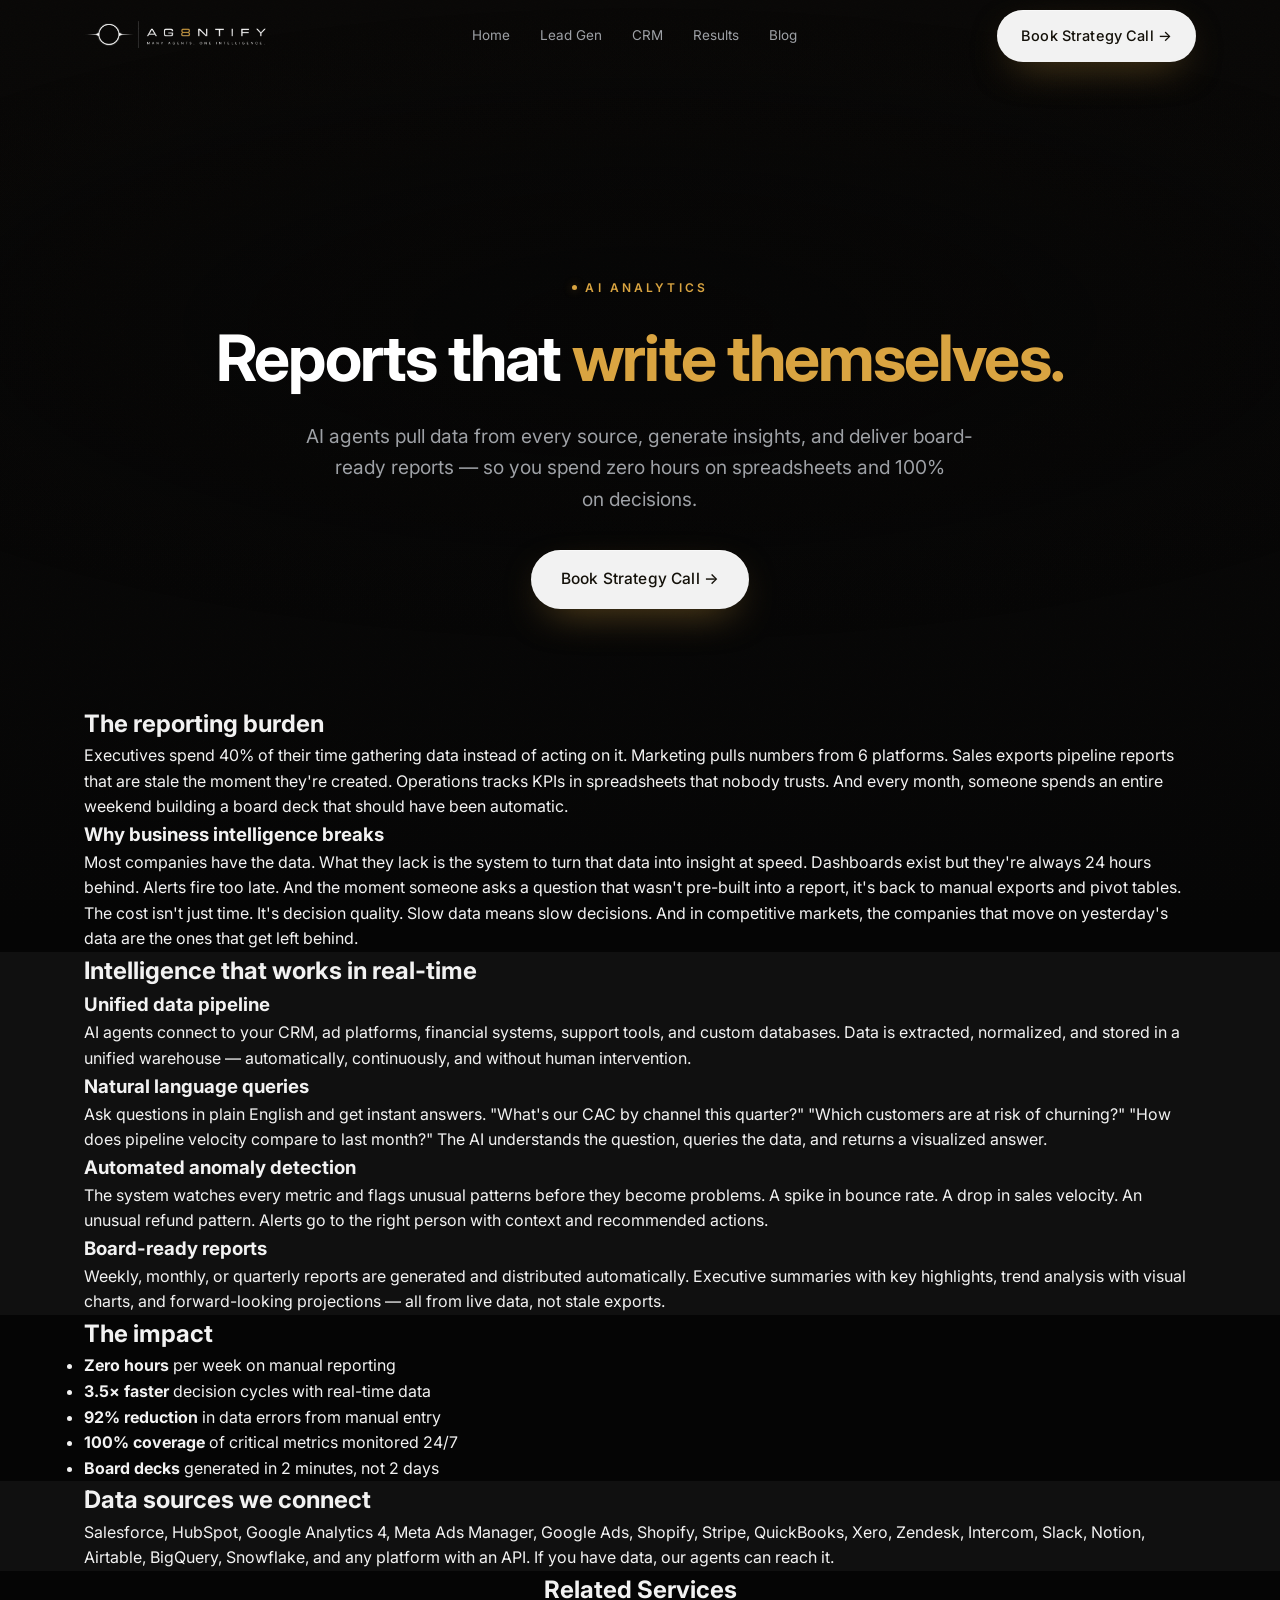
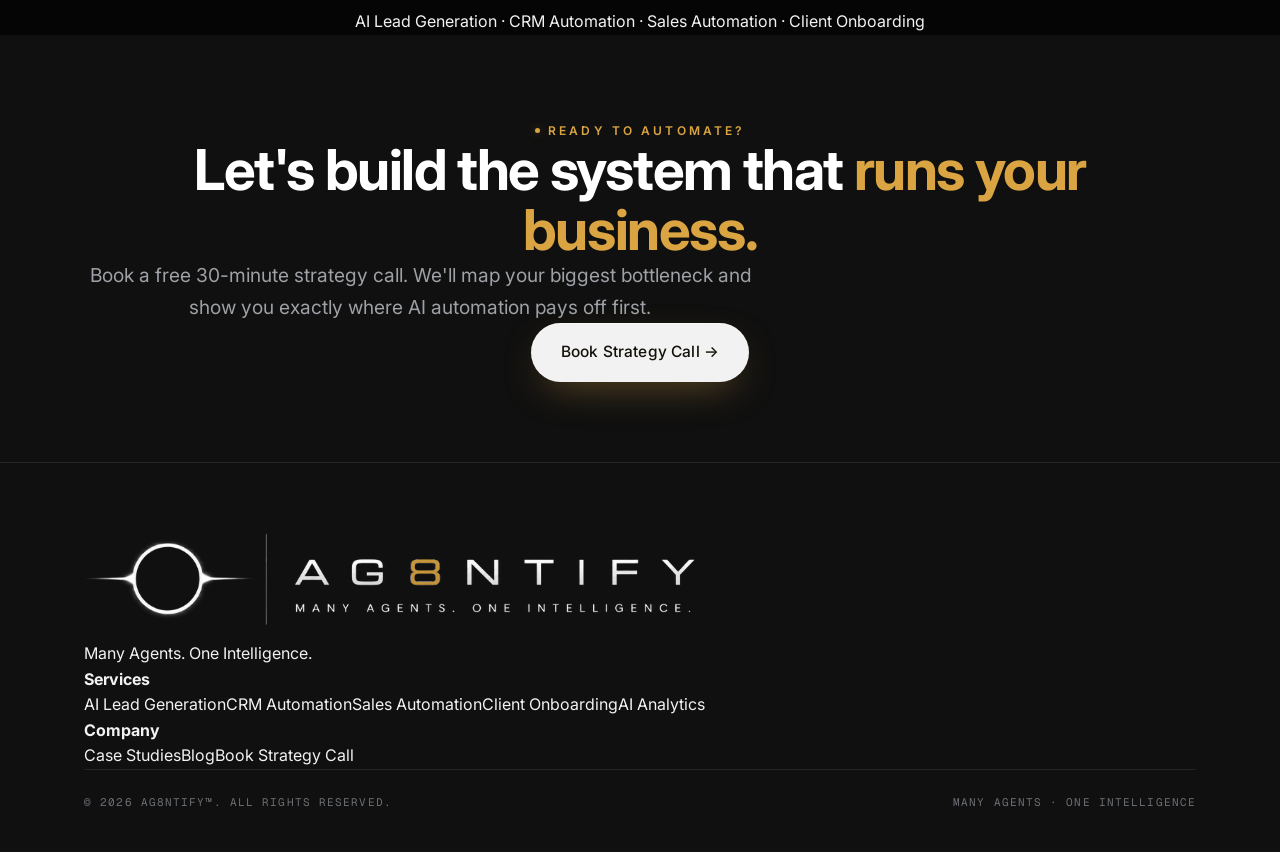
==== ai-analytics/index.html @ 4858b679 "feat: full SEO/GEO overhaul — 5 service pages, case studies, blog, FAQ, hero WebP, schema, sitemap" ====
<!DOCTYPE html>
<html lang="en">
<head>
<meta charset="UTF-8" />
<meta name="viewport" content="width=device-width, initial-scale=1.0" />
<title>AI Analytics & Reporting Automation | Ag8ntify™</title>
<meta name="description" content="Get live business reports and analytics with zero manual pulling. Ag8ntify's AI analytics agents generate dashboards, alerts, and board-ready reports automatically." />
<link rel="icon" href="/favicon.svg" type="image/svg+xml" />
<link rel="canonical" href="https://www.ag8ntify.com/ai-analytics/" />
<link rel="preconnect" href="https://fonts.googleapis.com" />
<link rel="preconnect" href="https://fonts.gstatic.com" crossorigin />
<link rel="stylesheet" href="https://fonts.googleapis.com/css2?family=Inter:wght@400;500;600;700;800;900&family=Geist+Mono:wght@400;500&display=swap" />
<link rel="stylesheet" href="/css/styles.css" />
<link rel="stylesheet" href="/css/sections.css" />
<link rel="stylesheet" href="/css/booking.css" />
<meta property="og:title" content="AI Analytics & Reporting Automation | Ag8ntify™" />
<meta property="og:description" content="Live business reports and analytics with zero manual pulling. AI-generated dashboards and board-ready reports." />
<meta property="og:type" content="website" />
<meta property="og:url" content="https://www.ag8ntify.com/ai-analytics/" />
<meta property="og:image" content="https://www.ag8ntify.com/assets/hero-horizon.webp" />
<meta name="twitter:card" content="summary_large_image" />
<meta name="twitter:title" content="AI Analytics & Reporting Automation | Ag8ntify™" />
<meta name="twitter:description" content="AI analytics. Live reports. Zero manual pulling." />
<meta name="twitter:image" content="https://www.ag8ntify.com/assets/hero-horizon.webp" />
<script type="application/ld+json">{"@context":"https://schema.org","@type":"Service","serviceType":"AI Analytics and Reporting","provider":{"@type":"Organization","name":"Ag8ntify","url":"https://www.ag8ntify.com/"},"description":"AI-powered analytics and automated reporting for business intelligence.","areaServed":"Worldwide"}</script>
</head>
<body>
<div class="scroll-progress" id="scrollProgress"></div>
<div class="grain"></div>
<nav class="nav" id="nav">
  <div class="nav-inner">
    <a class="brand" href="/" aria-label="Ag8ntify home"><img class="brand-logo" src="/assets/logo-full.png" alt="Ag8ntify" width="628" height="114"/></a>
    <div class="nav-links"><a href="/">Home</a><a href="/ai-lead-generation/">Lead Gen</a><a href="/crm-automation/">CRM</a><a href="/case-studies/">Results</a><a href="/blog/">Blog</a></div>
    <div class="nav-cta"><a href="/#book" class="btn btn-primary">Book Strategy Call →</a></div>
  </div>
</nav>

<header class="hero" style="min-height:60vh;">
  <div class="wrap hero-inner" style="padding-top:140px;">
    <span class="eyebrow">AI Analytics</span>
    <h1 class="display">Reports that <span class="gold-ink">write themselves.</span></h1>
    <p class="lead">AI agents pull data from every source, generate insights, and deliver board-ready reports — so you spend zero hours on spreadsheets and 100% on decisions.</p>
    <a href="/#book" class="btn btn-primary btn-lg">Book Strategy Call →</a>
  </div>
</header>

<main>
<section class="section">
  <div class="wrap">
    <h2>The reporting <strong>burden</strong></h2>
    <p>Executives spend 40% of their time gathering data instead of acting on it. Marketing pulls numbers from 6 platforms. Sales exports pipeline reports that are stale the moment they're created. Operations tracks KPIs in spreadsheets that nobody trusts. And every month, someone spends an entire weekend building a board deck that should have been automatic.</p>
    <h3>Why business intelligence breaks</h3>
    <p>Most companies have the data. What they lack is the system to turn that data into insight at speed. Dashboards exist but they're always 24 hours behind. Alerts fire too late. And the moment someone asks a question that wasn't pre-built into a report, it's back to manual exports and pivot tables.</p>
    <p>The cost isn't just time. It's decision quality. Slow data means slow decisions. And in competitive markets, the companies that move on yesterday's data are the ones that get left behind.</p>
  </div>
</section>

<section class="section" style="background:#101010;">
  <div class="wrap">
    <h2>Intelligence that <strong>works in real-time</strong></h2>
    <h3>Unified data pipeline</h3>
    <p>AI agents connect to your CRM, ad platforms, financial systems, support tools, and custom databases. Data is extracted, normalized, and stored in a unified warehouse — automatically, continuously, and without human intervention.</p>
    <h3>Natural language queries</h3>
    <p>Ask questions in plain English and get instant answers. "What's our CAC by channel this quarter?" "Which customers are at risk of churning?" "How does pipeline velocity compare to last month?" The AI understands the question, queries the data, and returns a visualized answer.</p>
    <h3>Automated anomaly detection</h3>
    <p>The system watches every metric and flags unusual patterns before they become problems. A spike in bounce rate. A drop in sales velocity. An unusual refund pattern. Alerts go to the right person with context and recommended actions.</p>
    <h3>Board-ready reports</h3>
    <p>Weekly, monthly, or quarterly reports are generated and distributed automatically. Executive summaries with key highlights, trend analysis with visual charts, and forward-looking projections — all from live data, not stale exports.</p>
  </div>
</section>

<section class="section">
  <div class="wrap">
    <h2>The <strong>impact</strong></h2>
    <ul>
      <li><strong>Zero hours</strong> per week on manual reporting</li>
      <li><strong>3.5× faster</strong> decision cycles with real-time data</li>
      <li><strong>92% reduction</strong> in data errors from manual entry</li>
      <li><strong>100% coverage</strong> of critical metrics monitored 24/7</li>
      <li><strong>Board decks</strong> generated in 2 minutes, not 2 days</li>
    </ul>
  </div>
</section>

<section class="section" style="background:#101010;">
  <div class="wrap">
    <h2>Data sources we <strong>connect</strong></h2>
    <p>Salesforce, HubSpot, Google Analytics 4, Meta Ads Manager, Google Ads, Shopify, Stripe, QuickBooks, Xero, Zendesk, Intercom, Slack, Notion, Airtable, BigQuery, Snowflake, and any platform with an API. If you have data, our agents can reach it.</p>
  </div>
</section>

<section class="section">
  <div class="wrap" style="text-align:center;">
    <h2>Related Services</h2>
    <p><a href="/ai-lead-generation/">AI Lead Generation</a> · <a href="/crm-automation/">CRM Automation</a> · <a href="/ai-sales-automation/">Sales Automation</a> · <a href="/ai-onboarding/">Client Onboarding</a></p>
  </div>
</section>

<section class="section" style="background:var(--bg-2);text-align:center;padding:80px 0;">
  <div class="wrap">
    <span class="eyebrow">Ready to Automate?</span>
    <h2 class="display">Let's build the system that <span class="gold-ink">runs your business.</span></h2>
    <p class="lead">Book a free 30-minute strategy call. We'll map your biggest bottleneck and show you exactly where AI automation pays off first.</p>
    <a href="/#book" class="btn btn-primary btn-lg">Book Strategy Call →</a>
  </div>
</section>
</main>

<footer class="footer">
  <div class="wrap">
    <div class="footer-grid">
      <div class="footer-brand"><img src="/assets/logo-full.png" alt="Ag8ntify" width="628" height="114"/><p>Many Agents. One Intelligence.</p></div>
      <div class="footer-col">
        <h4>Services</h4>
        <a href="/ai-lead-generation/">AI Lead Generation</a><a href="/crm-automation/">CRM Automation</a><a href="/ai-sales-automation/">Sales Automation</a><a href="/ai-onboarding/">Client Onboarding</a><a href="/ai-analytics/">AI Analytics</a>
      </div>
      <div class="footer-col">
        <h4>Company</h4>
        <a href="/case-studies/">Case Studies</a><a href="/blog/">Blog</a><a href="/#book">Book Strategy Call</a>
      </div>
    </div>
    <div class="footer-bottom"><span>© 2026 Ag8ntify™. All rights reserved.</span><span>Many Agents · One Intelligence</span></div>
  </div>
</footer>
<script src="/js/main.js"></script>
</body>
</html>
---- css/styles.css ----
/* ============================================================
   AG8NTIFY — Design System
   Obsidian black · Singularity gold · Inter
   ============================================================ */


:root {
  /* — surfaces (brand: Obsidian / Carbon / Graphite) — */
  --bg:        #050505;
  --bg-2:      #101010;
  --bg-3:      #181818;
  --surface:   rgba(255, 255, 255, 0.022);
  --surface-2: rgba(255, 255, 255, 0.045);
  --line:      rgba(255, 255, 255, 0.085);
  --line-2:    rgba(255, 255, 255, 0.15);

  /* — ink (brand: White / Platinum / Titanium) — */
  --white:   #FFFFFF;
  --cream:   #F2F2F2;
  --muted:   #9ea1a6;
  --muted-2: #6c6f74;
  --faint:   #3e4044;

  /* — Singularity Gold — */
  --gold:        #D9A441;
  --gold-bright: #EFC677;
  --gold-deep:   #A67C2C;
  --gold-glow:   rgba(217, 164, 65, 0.38);

  /* — data accents — */
  --green:  #74D69B;
  --blue:   #7BA9FF;
  --violet: #B79CFF;
  --rose:   #F09590;

  /* — type (brand: Inter) — */
  --serif: 'Inter', system-ui, -apple-system, sans-serif;   /* display */
  --sans:  'Inter', system-ui, -apple-system, sans-serif;
  --mono:  'Geist Mono', ui-monospace, 'SF Mono', monospace;

  /* — layout — */
  --maxw: 1240px;
  --gutter: clamp(20px, 5vw, 64px);
  --radius: 16px;
  --radius-sm: 11px;

  --ease: cubic-bezier(0.22, 1, 0.36, 1);
  --ease-io: cubic-bezier(0.65, 0, 0.35, 1);
}

* { box-sizing: border-box; margin: 0; padding: 0; }

html { scroll-behavior: smooth; -webkit-text-size-adjust: 100%; }

body {
  background: linear-gradient(180deg, #080706, var(--bg) 38%);
  color: var(--cream);
  font-family: var(--sans);
  font-weight: 400;
  line-height: 1.6;
  -webkit-font-smoothing: antialiased;
  text-rendering: optimizeLegibility;
  overflow-x: hidden;
  position: relative;
}

/* — global ambient layers — */
.grain {
  position: fixed; inset: 0; z-index: 1; pointer-events: none;
  opacity: 0.5; mix-blend-mode: overlay;
  background-image: url("data:image/svg+xml,%3Csvg xmlns='http://www.w3.org/2000/svg' width='160' height='160'%3E%3Cfilter id='n'%3E%3CfeTurbulence type='fractalNoise' baseFrequency='0.85' numOctaves='3' stitchTiles='stitch'/%3E%3C/filter%3E%3Crect width='100%25' height='100%25' filter='url(%23n)'/%3E%3C/svg%3E");
}
.starfield { position: fixed; inset: 0; z-index: 0; pointer-events: none; opacity: 0.9; }

::selection { background: var(--gold); color: #1a1306; }

a { color: inherit; text-decoration: none; }
img, svg, canvas { display: block; max-width: 100%; }
button { font-family: inherit; cursor: pointer; border: none; background: none; color: inherit; }
input, select, textarea { font-family: inherit; }

/* ============================================================
   TYPE SYSTEM
   ============================================================ */
.eyebrow {
  font-family: var(--sans);
  font-size: 12px;
  font-weight: 600;
  letter-spacing: 0.26em;
  text-transform: uppercase;
  color: var(--gold);
  display: inline-flex; align-items: center; gap: 0.7em;
}
.eyebrow::before {
  content: ''; width: 5px; height: 5px; border-radius: 50%;
  background: var(--gold); box-shadow: 0 0 10px var(--gold-glow);
}
.eyebrow.center { justify-content: center; }

.display {
  font-family: var(--serif);
  font-weight: 700;
  line-height: 1.06;
  letter-spacing: -0.022em;
  color: var(--white);
  text-wrap: pretty;
}
h1.display { font-size: clamp(40px, 5.4vw, 80px); line-height: 1.04; font-weight: 700; letter-spacing: -0.03em; }
h2.display { font-size: clamp(31px, 4.4vw, 58px); font-weight: 700; letter-spacing: -0.025em; }
h3.display { font-size: clamp(24px, 3vw, 36px); font-weight: 700; }

.gold-ink { color: var(--gold); font-style: normal; }
em { font-style: italic; }

.lead {
  font-size: clamp(17px, 1.5vw, 21px);
  color: var(--muted);
  line-height: 1.65;
  max-width: 56ch;
  font-weight: 400;
  text-wrap: pretty;
}

.label {
  font-family: var(--sans);
  font-size: 11.5px;
  font-weight: 600;
  letter-spacing: 0.2em;
  text-transform: uppercase;
  color: var(--muted-2);
}

/* ============================================================
   LAYOUT
   ============================================================ */
.wrap { max-width: var(--maxw); margin: 0 auto; padding-inline: var(--gutter); position: relative; z-index: 2; }
section { position: relative; z-index: 2; }
.section-pad { padding-block: clamp(90px, 13vh, 170px); }

.rule { height: 1px; background: var(--line); border: 0; }

/* ============================================================
   BUTTONS
   ============================================================ */
.btn {
  display: inline-flex; align-items: center; gap: 0.6em;
  font-family: var(--sans); font-size: 14.5px; font-weight: 500;
  letter-spacing: 0.01em;
  padding: 14px 24px; border-radius: 100px;
  transition: transform 0.4s var(--ease), background 0.3s, color 0.3s, box-shadow 0.4s;
  white-space: nowrap; position: relative; overflow: hidden;
}
.btn .arr { transition: transform 0.4s var(--ease); }
.btn:hover .arr { transform: translateX(4px); }

.btn-primary {
  background: var(--cream); color: #14110a;
  box-shadow: 0 1px 0 rgba(255,255,255,0.4) inset, 0 14px 40px -16px rgba(217,164,65,0.55);
}
.btn-primary:hover { background: var(--gold-bright); transform: translateY(-2px); box-shadow: 0 20px 50px -16px rgba(217,164,65,0.7); }

.btn-ghost { background: var(--surface-2); color: var(--cream); border: 1px solid var(--line-2); }
.btn-ghost:hover { background: rgba(255,255,255,0.08); transform: translateY(-2px); border-color: var(--gold-deep); }

.btn-lg { padding: 17px 30px; font-size: 15.5px; }

/* ============================================================
   NAV
   ============================================================ */
.nav {
  position: fixed; top: 0; left: 0; right: 0; z-index: 100;
  transition: background 0.4s, backdrop-filter 0.4s, border-color 0.4s;
  border-bottom: 1px solid transparent;
}
.nav.scrolled {
  background: rgba(8,8,11,0.72); backdrop-filter: blur(18px) saturate(1.3);
  border-bottom-color: var(--line);
}
.nav-inner { display: flex; align-items: center; justify-content: space-between; height: 72px; max-width: var(--maxw); margin: 0 auto; padding-inline: var(--gutter); }
.brand { display: flex; align-items: center; gap: 12px; }
.brand-logo { height: 34px; width: auto; display: block; }
.footer .brand-logo { height: 40px; }
.nav-links { display: flex; gap: 30px; }
.nav-links a { font-size: 13.5px; color: var(--muted); transition: color 0.25s; position: relative; }
.nav-links a::after { content: ''; position: absolute; left: 0; bottom: -5px; height: 1px; width: 0; background: var(--gold); transition: width 0.3s var(--ease); }
.nav-links a:hover { color: var(--white); }
.nav-links a:hover::after { width: 100%; }
.nav-cta { display: flex; align-items: center; gap: 16px; }

.scroll-progress { position: fixed; top: 0; left: 0; height: 2px; background: linear-gradient(90deg, var(--gold-deep), var(--gold-bright)); z-index: 101; width: 0; box-shadow: 0 0 12px var(--gold-glow); }

@media (max-width: 880px) { .nav-links { display: none; } }

/* mobile: drop the CTA button and center the logo (desktop unchanged) */
@media (max-width: 700px) {
  .nav-inner { justify-content: center; }
  .nav-cta { display: none; }
}

/* ============================================================
   HERO
   ============================================================ */
.hero { position: relative; min-height: 100vh; display: flex; align-items: center; padding-block: 132px 96px; overflow: hidden; }
.hero-scene {
  position: absolute; inset: 0; width: 100%; height: 100%; display: block;
  object-fit: cover; object-position: center center;
  --media-object-fit: cover; --media-object-position: center center;
  --controls: none; background: var(--bg);
  z-index: 1; pointer-events: none; opacity: var(--scene-op, 0.7);
  filter: brightness(var(--scene-bright, 1)) saturate(var(--scene-sat, 1));
}
.hero::after {
  content: ''; position: absolute; inset: 0; z-index: 1; pointer-events: none;
  background: radial-gradient(120% 75% at 50% 46%, rgba(5,5,5,var(--scrim-a, 0.5)), rgba(5,5,5,0) 60%);
}
.hero-inner { text-align: center; margin: 0 auto; max-width: 1320px; }
.eclipse {
  --sz: 60px; width: var(--sz); height: var(--sz); margin: 0 auto 26px; position: relative;
}
.eclipse .ring {
  position: absolute; inset: 0; border-radius: 50%;
  border: 1.5px solid var(--gold);
  box-shadow: 0 0 32px var(--gold-glow), inset 0 0 16px rgba(217,164,65,0.25);
}
.eclipse .core {
  position: absolute; inset: 22%; border-radius: 50%;
  background: radial-gradient(circle at 35% 30%, #1a1813, #050505 75%);
  box-shadow: 0 0 30px 4px rgba(0,0,0,0.9);
}
.eclipse .flare { position: absolute; inset: -40%; border-radius: 50%; background: radial-gradient(circle, var(--gold-glow), transparent 60%); animation: pulse 4s var(--ease-io) infinite; }
@keyframes pulse { 0%,100% { opacity: 0.5; transform: scale(0.92); } 50% { opacity: 1; transform: scale(1.08); } }

.hero h1 { margin: 26px auto 30px; line-height: 1.05; width: 100%; max-width: 100%; }
.hero h1 .nowrap { white-space: nowrap; }
h1.display { font-size: clamp(34px, 5vw, 72px); }
.hero .lead { margin: 0 auto 34px; text-align: center; }
.hero-ctas { display: flex; gap: 14px; justify-content: center; flex-wrap: wrap; }
.hero-note { margin-top: 22px; font-family: var(--mono); font-size: 12px; color: var(--muted-2); letter-spacing: 0.04em; }

/* floating stat chips */
.chip {
  position: absolute; z-index: 3;
  background: rgba(14,14,18,0.72); backdrop-filter: blur(10px);
  border: 1px solid var(--line); border-radius: 14px; padding: 13px 16px;
  width: 168px; box-shadow: 0 24px 50px -28px rgba(0,0,0,0.9);
}
.chip .cv { font-family: var(--serif); font-size: 27px; color: var(--gold); line-height: 1; }
.chip .ck { font-size: 12px; color: var(--white); margin-top: 5px; font-weight: 500; }
.chip .cd { font-size: 11px; color: var(--muted-2); margin-top: 2px; line-height: 1.35; }
.chip.c1 { top: 26%; left: 2%; }
.chip.c2 { top: 52%; left: 5%; }
.chip.c3 { top: 28%; right: 2%; }
.chip.c4 { top: 55%; right: 4%; }
@media (max-width: 1080px) { .chip { display: none; } }

/* mobile/tablet: let the headline wrap so the hero never overflows.
   The hero is a flex container, so without this the no-wrap first line
   sizes the whole block wider than the viewport and gets clipped. */
@media (max-width: 700px) {
  .hero h1 .nowrap { white-space: normal; }
  .hero-inner { width: 100%; min-width: 0; }
}

.scroll-cue { position: absolute; bottom: 30px; left: 50%; transform: translateX(-50%); display: flex; flex-direction: column; align-items: center; gap: 10px; z-index: 3; }
.scroll-cue .label { font-size: 10px; }
.scroll-cue .bar { width: 1px; height: 38px; background: linear-gradient(var(--gold), transparent); position: relative; overflow: hidden; }
.scroll-cue .bar::after { content:''; position:absolute; top:0; left:0; width:100%; height:40%; background: var(--gold-bright); animation: drop 2s var(--ease-io) infinite; }
@keyframes drop { 0% { transform: translateY(-100%); } 100% { transform: translateY(250%); } }

/* ============================================================
   MARQUEE
   ============================================================ */
.marquee { border-block: 1px solid var(--line); padding-block: 22px; overflow: hidden; background: var(--bg-2); }
.marquee-head { text-align: center; margin-bottom: 18px; }
.marquee-track { display: flex; gap: 12px; width: max-content; animation: scroll-x 46s linear infinite; }
.marquee:hover .marquee-track { animation-play-state: paused; }
@keyframes scroll-x { to { transform: translateX(-50%); } }
.fn-chip {
  display: flex; flex-direction: column; gap: 3px;
  border: 1px solid var(--line); border-radius: var(--radius-sm);
  padding: 13px 18px; min-width: 220px; background: var(--surface);
  transition: border-color 0.3s, background 0.3s, transform 0.3s;
}
.fn-chip:hover { border-color: var(--gold-deep); background: var(--surface-2); transform: translateY(-3px); }
.fn-chip .tag { font-family: var(--mono); font-size: 10.5px; color: var(--gold-deep); letter-spacing: 0.08em; }
.fn-chip .nm { font-size: 14.5px; color: var(--white); font-weight: 500; }
.fn-chip .ds { font-size: 12px; color: var(--muted-2); }

/* ============================================================
   SECTION HEADER
   ============================================================ */
.shead { max-width: 760px; }
.shead.center { margin-inline: auto; text-align: center; }
.shead .eyebrow { margin-bottom: 20px; }
.shead h2 { margin-bottom: 18px; }
/* "The Operating Layer Between / Strategy and Execution" must stay 2 lines */
#system .shead { max-width: 1040px; }
#system .shead h2.display { font-size: clamp(23px, 4.4vw, 58px); }

/* ============================================================
   GENERIC CARD
   ============================================================ */
.card {
  background: var(--surface); border: 1px solid var(--line); border-radius: var(--radius);
  padding: 26px; position: relative; overflow: hidden;
  transition: border-color 0.4s, background 0.4s, transform 0.4s;
}
.card:hover { border-color: var(--line-2); background: var(--surface-2); }

/* ============================================================
   REVEAL ANIMATION
   ============================================================ */
.reveal { opacity: 0; transform: translateY(34px); transition: opacity 0.9s var(--ease), transform 0.9s var(--ease); }
.reveal.in { opacity: 1; transform: none; }
.reveal[data-d="1"] { transition-delay: 0.08s; }
.reveal[data-d="2"] { transition-delay: 0.16s; }
.reveal[data-d="3"] { transition-delay: 0.24s; }
.reveal[data-d="4"] { transition-delay: 0.32s; }
.reveal[data-d="5"] { transition-delay: 0.40s; }
.reveal[data-d="6"] { transition-delay: 0.48s; }
.reveal[data-d="7"] { transition-delay: 0.56s; }

/* ============================================================
   FX — text micro-interactions (char reveal, line reveal, glitch hover)
   Driven by keyframe animations (reliable on load) + a trigger class.
   .fx-* spans only exist when JS runs, so no-JS shows plain text.
   ============================================================ */

/* character reveal — hero headline assembles letter by letter */
.fx-char { display: inline-block; opacity: 0; will-change: opacity, transform; }
.fx-anim .fx-char { animation: fxCharIn 0.6s var(--ease) both; animation-delay: var(--cd, 0s); }
@keyframes fxCharIn { from { opacity: 0; transform: translateY(0.5em); } to { opacity: 1; transform: none; } }

/* line reveal — section intros rise line by line */
.fx-word { display: inline-block; opacity: 0; will-change: opacity, transform; }
.fx-in .fx-word { animation: fxWordIn 0.62s var(--ease) both; animation-delay: var(--ld, 0s); }
@keyframes fxWordIn { from { opacity: 0; transform: translateY(0.55em); } to { opacity: 1; transform: none; } }

/* failsafe — if the animation engine never advances (throttled tab, etc.),
   JS adds .fx-done after a timeout to force the text fully visible */
.fx-done .fx-char, .fx-done .fx-word { animation: none !important; opacity: 1 !important; transform: none !important; }

/* glitch hover — links flicker letter by letter on hover */
.fx-gchar { display: inline-block; }
@media (prefers-reduced-motion: no-preference) {
  html.no-touch .fx-glitch:hover .fx-gchar {
    animation: fxGlitch 0.44s ease both;
    animation-delay: var(--gd, 0s);
  }
}
@keyframes fxGlitch {
  0%, 100% { opacity: 1; }
  25% { opacity: 0.2; }
  50% { opacity: 1; }
  68% { opacity: 0.42; }
}

@media (prefers-reduced-motion: reduce) {
  .reveal { opacity: 1 !important; transform: none !important; }
  .fx-char, .fx-word { opacity: 1 !important; transform: none !important; animation: none !important; }
  * { animation: none !important; }
  html { scroll-behavior: auto; }
}
---- css/sections.css ----
/* ============================================================
   AG8NTIFY — Section styles (infographics, viz, form)
   ============================================================ */

/* ---------- PROBLEM + BEFORE/AFTER ---------- */
.problem-grid { display: grid; grid-template-columns: 1fr 1.05fr; gap: clamp(40px, 6vw, 90px); align-items: start; }
@media (max-width: 940px) { .problem-grid { grid-template-columns: 1fr; gap: 48px; } }

.prob-list { display: flex; flex-direction: column; gap: 0; }
.prob-item { display: grid; grid-template-columns: auto 1fr; gap: 18px; padding: 22px 0; border-top: 1px solid var(--line); }
.prob-item:last-child { border-bottom: 1px solid var(--line); }
.prob-item .pn { font-family: var(--mono); font-size: 12px; color: var(--gold); padding-top: 3px; }
.prob-item h4 { font-size: 17px; font-weight: 600; color: var(--white); margin-bottom: 4px; }
.prob-item p { font-size: 14px; color: var(--muted); }

/* before / after comparison viz */
.ba {
  background: linear-gradient(180deg, var(--bg-3), var(--bg-2));
  border: 1px solid var(--line); border-radius: var(--radius); padding: 28px;
}
.ba-head { display: flex; justify-content: space-between; align-items: baseline; margin-bottom: 24px; }
.ba-head .label { color: var(--muted); }
.ba-toggle { display: flex; gap: 4px; background: var(--bg); border: 1px solid var(--line); border-radius: 100px; padding: 4px; }
.ba-toggle button { font-family: var(--mono); font-size: 11px; letter-spacing: 0.08em; text-transform: uppercase; padding: 7px 14px; border-radius: 100px; color: var(--muted); transition: 0.3s; }
.ba-toggle button.on { background: var(--surface-2); color: var(--white); }
.ba-toggle button.on[data-mode="ai"] { color: var(--gold); }

.ba-rows { display: flex; flex-direction: column; gap: 20px; }
.ba-row .br-top { display: flex; justify-content: space-between; font-size: 13px; margin-bottom: 8px; }
.ba-row .br-top .k { color: var(--cream); }
.ba-row .br-top .v { font-family: var(--mono); color: var(--gold); font-size: 12.5px; }
.ba-bar { height: 12px; border-radius: 100px; background: var(--bg); border: 1px solid var(--line); overflow: hidden; position: relative; }
.ba-fill { display: block; height: 100%; border-radius: 100px; width: 0; transition: width 1.1s var(--ease); }
.ba-fill.manual { background: linear-gradient(90deg, #4a443a, #6a6052); }
.ba-fill.ai { background: linear-gradient(90deg, var(--gold-deep), var(--gold-bright)); box-shadow: 0 0 16px var(--gold-glow); }
.ba-foot { margin-top: 24px; padding-top: 20px; border-top: 1px solid var(--line); display: flex; justify-content: space-between; align-items: center; }
.ba-foot .bf-k { font-size: 13px; color: var(--muted); }
.ba-foot .bf-v { font-family: var(--serif); font-size: 34px; }
.ba-foot .bf-v.save { color: var(--green); }

/* ---------- 4-LAYER OS — horizontal flowchart (static) ---------- */
.os-section { background: var(--bg-2); border-block: 1px solid var(--line); position: relative; overflow: hidden; }
.os-section::before {
  content: ''; position: absolute; left: 50%; top: 58%; transform: translate(-50%, -50%);
  width: 1000px; height: 620px; border-radius: 50%; pointer-events: none; z-index: 0;
  background: radial-gradient(ellipse, var(--gold-glow), transparent 66%); opacity: 0.09;
}
.os-section .wrap { position: relative; z-index: 1; }
.os-diagram { margin-top: 60px; position: relative; }

.osflow {
  display: flex; align-items: stretch; justify-content: center; gap: 0;
  width: 100vw; margin-left: calc(50% - 50vw); box-sizing: border-box;
  padding-inline: max(28px, calc((100vw - 1580px) / 2));
}
.osflow-tile {
  flex: 1 1 0; min-width: 0; position: relative;
  display: flex; flex-direction: column; gap: 11px;
  border: 1px solid var(--line-2); border-radius: 18px; padding: 24px 24px 26px;
  background: linear-gradient(180deg, rgba(255,255,255,0.05), rgba(255,255,255,0.012));
  transition: border-color 0.4s var(--ease), transform 0.4s var(--ease), box-shadow 0.4s var(--ease);
}
.osflow-tile:hover {
  border-color: var(--gold); transform: translateY(-5px);
  box-shadow: 0 26px 64px -32px var(--gold-glow), inset 0 1px 0 rgba(255,255,255,0.05);
}
.osflow-ic {
  width: 50px; height: 50px; border-radius: 14px; display: grid; place-items: center;
  color: var(--gold); border: 1px solid var(--gold-deep);
  background: linear-gradient(155deg, rgba(217,164,65,0.18), rgba(217,164,65,0.03));
  box-shadow: inset 0 1px 0 rgba(255,255,255,0.06), 0 0 24px -10px var(--gold-glow);
}
.osflow-k { display: block; font-family: var(--mono); font-size: 10.5px; letter-spacing: 0.16em; text-transform: uppercase; color: var(--gold); margin-top: 2px; }
.osflow-tag {
  align-self: flex-start; margin-top: auto;
  font-family: var(--mono); font-size: 9.5px; letter-spacing: 0.08em; text-transform: uppercase;
  color: var(--muted); border: 1px solid var(--line-2); border-radius: 100px; padding: 4px 11px;
}
.osflow-tile h4 { font-size: 19px; color: var(--white); font-weight: 700; letter-spacing: -0.015em; }
.osflow-tile p { font-size: 13px; line-height: 1.55; color: var(--muted); }

/* connector arrow between tiles */
.osflow-arrow { flex: 0 0 32px; display: flex; align-items: center; justify-content: center; color: var(--gold-deep); align-self: center; }
.osflow-arrow svg { width: 32px; height: 20px; overflow: visible; }

/* terminal "outcomes" tile */
.osflow-tile.out {
  border-color: var(--gold-deep);
  background: linear-gradient(165deg, rgba(217,164,65,0.16), rgba(217,164,65,0.03) 72%);
}
.osflow-tile.out:hover { border-color: var(--gold-bright); }
.osflow-ic.out { color: #14110a; border: none; background: linear-gradient(155deg, var(--gold-bright), var(--gold)); }
.osflow-k.out { color: var(--gold-bright); }
.osflow-live {
  position: absolute; top: 18px; right: 18px;
  font-family: var(--mono); font-size: 9.5px; letter-spacing: 0.1em; text-transform: uppercase; color: var(--gold);
  border: 1px solid var(--gold-deep); border-radius: 100px; padding: 4px 10px 4px 18px;
}
.osflow-live::before {
  content: ''; position: absolute; left: 8px; top: 50%; transform: translateY(-50%);
  width: 6px; height: 6px; border-radius: 50%; background: var(--green); box-shadow: 0 0 8px var(--green);
}

@media (max-width: 1080px) {
  .osflow { flex-wrap: wrap; gap: 14px; width: auto; max-width: 760px; margin: 0 auto; margin-left: auto; padding-inline: 0; }
  .osflow-tile { flex: 1 1 calc(50% - 7px); }
  .osflow-arrow { display: none; }
}
@media (max-width: 560px) {
  .osflow-tile { flex: 1 1 100%; }
}

/* ---------- AGENT NETWORK ---------- */
.net-grid { display: grid; grid-template-columns: 1fr 1fr; gap: clamp(36px, 5vw, 64px); align-items: center; }
@media (max-width: 940px) { .net-grid { grid-template-columns: 1fr; } }
.net-canvas-wrap { position: relative; aspect-ratio: 1 / 0.92; }
.net-canvas-wrap canvas { width: 100%; height: 100%; }

/* live feed terminal */
.term {
  border: 1px solid var(--line); border-radius: var(--radius); overflow: hidden;
  background: #060608; font-family: var(--mono); font-size: 12.5px;
  box-shadow: 0 40px 80px -50px rgba(0,0,0,0.9);
}
.term-bar { display: flex; align-items: center; gap: 8px; padding: 12px 16px; border-bottom: 1px solid var(--line); background: var(--bg-3); }
.term-bar .dot { width: 11px; height: 11px; border-radius: 50%; }
.term-bar .dot.r { background: #e0625b; } .term-bar .dot.y { background: #e0b15b; } .term-bar .dot.g { background: #6fbf73; }
.term-bar .tt { margin-left: 8px; color: var(--muted-2); font-size: 11.5px; }
.term-bar .live { margin-left: auto; color: var(--green); font-size: 11px; display: flex; align-items: center; gap: 6px; }
.term-bar .live::before { content:''; width:7px; height:7px; border-radius:50%; background: var(--green); box-shadow: 0 0 8px var(--green); animation: blink 1.4s infinite; }
@keyframes blink { 50% { opacity: 0.25; } }
.term-body { padding: 16px 18px; min-height: 232px; display: flex; flex-direction: column; gap: 9px; }
.term-line { display: flex; gap: 11px; align-items: baseline; opacity: 0; transform: translateY(6px); animation: feedin 0.5s var(--ease) forwards; }
@keyframes feedin { to { opacity: 1; transform: none; } }
.term-line .ts { color: var(--muted-2); flex: none; }
.term-line .atag { flex: none; padding: 1px 7px; border-radius: 5px; font-size: 11px; border: 1px solid; }
.atag.lead { color: var(--gold); border-color: rgba(217,164,65,0.4); }
.atag.qual { color: var(--green); border-color: rgba(116,214,155,0.4); }
.atag.crm { color: var(--blue); border-color: rgba(123,169,255,0.4); }
.atag.out { color: var(--violet); border-color: rgba(183,156,255,0.4); }
.atag.enr { color: var(--rose); border-color: rgba(240,149,144,0.4); }
.atag.cal { color: var(--green); border-color: rgba(116,214,155,0.4); }
.term-line .msg { color: var(--cream); }
.term-line .msg b { color: var(--white); font-weight: 500; }
.term-line .msg .dim { color: var(--muted-2); }

/* ---------- RESULTS DASHBOARD ---------- */
.dash { display: grid; grid-template-columns: repeat(4, 1fr); gap: 16px; margin-bottom: 18px; }
@media (max-width: 880px) { .dash { grid-template-columns: repeat(2,1fr); } }
@media (max-width: 460px) { .dash { grid-template-columns: 1fr; } }
.stat {
  border: 1px solid var(--line); border-radius: var(--radius); padding: 24px;
  background: var(--surface); position: relative; overflow: hidden;
  transition: border-color 0.4s, transform 0.4s;
}
.stat:hover { border-color: var(--gold-deep); transform: translateY(-3px); }
.stat .sv { font-family: var(--serif); font-size: clamp(40px, 4.5vw, 56px); color: var(--gold); line-height: 1; }
.stat .sk { font-size: 14px; color: var(--white); font-weight: 600; margin-top: 8px; }
.stat .sd { font-size: 12.5px; color: var(--muted); margin-top: 5px; }
.stat .spark { position: absolute; right: 0; bottom: 0; opacity: 0.5; width: 60%; }

.charts { display: grid; grid-template-columns: 1.4fr 1fr; gap: 16px; }
@media (max-width: 880px) { .charts { grid-template-columns: 1fr; } }
.chart-card { border: 1px solid var(--line); border-radius: var(--radius); padding: 24px; background: var(--surface); }
.chart-card .ch-head { display: flex; justify-content: space-between; align-items: baseline; margin-bottom: 20px; }
.chart-card .ch-title { font-size: 14px; color: var(--white); font-weight: 600; }
.chart-card .ch-sub { font-family: var(--mono); font-size: 11px; color: var(--muted-2); }
.bars { display: flex; align-items: flex-end; gap: 12px; height: 180px; }
.bar-col { flex: 1; display: flex; flex-direction: column; align-items: center; gap: 10px; height: 100%; justify-content: flex-end; }
.bar-col .bk { height: 100%; width: 100%; display: flex; align-items: flex-end; }
.bar-col .bf { width: 100%; border-radius: 6px 6px 0 0; height: 0; transition: height 1.2s var(--ease); background: linear-gradient(180deg, #34302a, #211f1b); }
.bar-col.hot .bf { background: linear-gradient(180deg, var(--gold-bright), var(--gold-deep)); box-shadow: 0 0 24px -6px var(--gold-glow); }
.bar-col .blab { font-family: var(--mono); font-size: 11px; color: var(--muted); }
.bar-col .bval { font-size: 12px; color: var(--white); font-weight: 600; }

.donut-wrap { display: flex; align-items: center; gap: 22px; }
.donut { position: relative; width: 132px; height: 132px; flex: none; }
.donut .dlabel { position: absolute; inset: 0; display: grid; place-items: center; flex-direction: column; text-align: center; }
.donut .dlabel .dv { font-family: var(--serif); font-size: 32px; color: var(--gold); line-height: 1; }
.donut .dlabel .dk { font-size: 10px; color: var(--muted-2); font-family: var(--mono); }
.donut-legend { font-size: 13px; color: var(--muted); }
.donut-legend p { margin-bottom: 4px; }

/* growth trajectory */
.traj svg { width: 100%; height: 190px; display: block; }
.traj-legend { display: flex; gap: 22px; margin-top: 14px; font-size: 12px; color: var(--muted); }
.traj-legend span { display: inline-flex; align-items: center; gap: 8px; }
.traj-legend i { width: 16px; height: 2.5px; border-radius: 2px; display: inline-block; }
.traj-legend .lg-ai { background: var(--gold-bright); box-shadow: 0 0 6px var(--gold-glow); }
.traj-legend .lg-man { background: rgba(150,145,135,0.8); }

.dash-note { text-align: center; margin-top: 22px; font-family: var(--mono); font-size: 11.5px; color: var(--muted-2); }

/* ---------- CAPABILITIES ---------- */
.cap-grid { display: grid; grid-template-columns: repeat(4, 1fr); gap: 14px; }
@media (max-width: 980px) { .cap-grid { grid-template-columns: repeat(2,1fr); } }
@media (max-width: 520px) { .cap-grid { grid-template-columns: 1fr; } }
.cap {
  border: 1px solid var(--line); border-radius: var(--radius); padding: 24px; background: var(--surface);
  transition: border-color 0.4s, background 0.4s, transform 0.4s; position: relative; overflow: hidden;
}
.cap::after { content: ''; position: absolute; inset: 0; background: radial-gradient(circle at 80% 0%, rgba(217,164,65,0.1), transparent 55%); opacity: 0; transition: opacity 0.5s; }
.cap:hover { border-color: var(--gold-deep); transform: translateY(-4px); }
.cap:hover::after { opacity: 1; }
.cap .ci { width: 38px; height: 38px; border: 1px solid var(--line-2); border-radius: 10px; display: grid; place-items: center; color: var(--gold); margin-bottom: 18px; }
.cap h4 { font-size: 15.5px; color: var(--white); font-weight: 600; margin-bottom: 6px; }
.cap p { font-size: 13px; color: var(--muted); }

/* ---- PRODUCT SHOWCASE ---- */
.showcase-grid { display: grid; grid-template-columns: 1.7fr 1fr; grid-template-rows: 1fr 1fr; gap: 16px; margin-top: 52px; }
@media (max-width: 820px) { .showcase-grid { grid-template-columns: 1fr; grid-template-rows: auto; } }
.shot { border: 1px solid var(--line); border-radius: var(--radius); overflow: hidden; background: var(--bg-3); position: relative; transition: border-color 0.4s, transform 0.4s; }
.shot:hover { border-color: var(--gold-deep); transform: translateY(-3px); }
.shot.main { grid-row: 1 / 3; }
.shot.main .shot-body { height: 420px; }
@media (max-width: 820px) { .shot.main .shot-body { height: 300px; } .shot.side .shot-body { height: 220px; } }
.shot.side .shot-body { height: 100%; min-height: 200px; }
.shot-chrome { display: flex; align-items: center; gap: 7px; padding: 11px 14px; border-bottom: 1px solid var(--line); background: var(--bg-2); }
.shot-chrome .cdot { width: 9px; height: 9px; border-radius: 50%; background: rgba(255,255,255,0.16); }
.shot-chrome .curl { margin-left: 10px; font-family: var(--mono); font-size: 11px; color: var(--muted-2); }
.shot image-slot { width: 100%; height: 100%; display: block; }

/* ---- LOGOS STRIP ---- */
.logos { padding-block: 56px; border-block: 1px solid var(--line); background: var(--bg-2); }
.logos .label { display: block; text-align: center; margin-bottom: 28px; }
.logos-row { display: grid; grid-template-columns: repeat(5, 1fr); gap: 18px; align-items: center; max-width: 900px; margin: 0 auto; }
@media (max-width: 720px) { .logos-row { grid-template-columns: repeat(3, 1fr); } }
.logos-row image-slot { width: 100%; height: 56px; display: block; opacity: 0.85; transition: opacity 0.3s; }
.logos-row image-slot:hover { opacity: 1; }

/* ---------- USE CASES ---------- */
.uc-grid { display: grid; grid-template-columns: 1fr 1fr; gap: 16px; }
@media (max-width: 820px) { .uc-grid { grid-template-columns: 1fr; } }
.uc {
  border: 1px solid var(--line); border-radius: var(--radius); padding: 32px;
  background: var(--surface); transition: border-color 0.4s, transform 0.4s; position: relative; overflow: hidden;
}
.uc:hover { border-color: var(--gold-deep); transform: translateY(-4px); }
.uc .uk { font-family: var(--mono); font-size: 11px; letter-spacing: 0.18em; color: var(--gold); text-transform: uppercase; }
.uc-ic { width: 46px; height: 46px; border: 1px solid var(--line-2); border-radius: 12px; display: grid; place-items: center; color: var(--gold); margin-bottom: 20px; transition: border-color 0.4s, background 0.4s; }
.uc:hover .uc-ic { border-color: var(--gold); background: rgba(217,164,65,0.07); }
.uc h3 { font-family: var(--serif); font-size: 30px; color: var(--white); margin: 14px 0 12px; line-height: 1.05; }
.uc p { font-size: 14px; color: var(--muted); margin-bottom: 26px; }
.uc .um { display: flex; align-items: center; gap: 9px; padding-top: 18px; border-top: 1px solid var(--line); font-family: var(--mono); font-size: 12px; color: var(--gold); }
.uc .um::before { content: '↗'; }

/* ---------- ROI CALCULATOR ---------- */
.roi-section { background: var(--bg-2); border-block: 1px solid var(--line); }
.roi-grid { display: grid; grid-template-columns: 1fr 1.1fr; gap: clamp(36px, 5vw, 72px); align-items: center; }
@media (max-width: 940px) { .roi-grid { grid-template-columns: 1fr; } }
.roi-controls { display: flex; flex-direction: column; gap: 30px; }
.roi-field .rf-top { display: flex; justify-content: space-between; align-items: baseline; margin-bottom: 14px; }
.roi-field .rf-k { font-size: 14px; color: var(--cream); }
.roi-field .rf-v { font-family: var(--serif); font-size: 26px; color: var(--gold); }
.roi-field input[type=range] { -webkit-appearance: none; width: 100%; height: 3px; border-radius: 4px; background: var(--line-2); outline: none; }
.roi-field input[type=range]::-webkit-slider-thumb { -webkit-appearance: none; width: 20px; height: 20px; border-radius: 50%; background: var(--gold-bright); cursor: pointer; box-shadow: 0 0 0 5px rgba(217,164,65,0.16), 0 4px 12px rgba(0,0,0,0.5); transition: transform 0.2s; }
.roi-field input[type=range]::-webkit-slider-thumb:hover { transform: scale(1.15); }
.roi-field input[type=range]::-moz-range-thumb { width: 20px; height: 20px; border: none; border-radius: 50%; background: var(--gold-bright); cursor: pointer; box-shadow: 0 0 0 5px rgba(217,164,65,0.16); }

.roi-out {
  background: linear-gradient(165deg, var(--bg-3), #0b0a08);
  border: 1px solid var(--gold-deep); border-radius: var(--radius); padding: 38px;
  position: relative; overflow: hidden;
  box-shadow: 0 0 70px -34px var(--gold-glow);
}
.roi-out .ro-glow { position: absolute; top: -40%; right: -20%; width: 70%; aspect-ratio: 1; background: radial-gradient(circle, rgba(217,164,65,0.16), transparent 65%); pointer-events: none; }
.roi-out .ro-k { font-family: var(--mono); font-size: 11px; letter-spacing: 0.2em; text-transform: uppercase; color: var(--muted); }
.roi-out .ro-big { font-family: var(--serif); font-size: clamp(56px, 8vw, 88px); color: var(--gold-bright); line-height: 1; margin: 10px 0 6px; }
.roi-out .ro-sub { font-size: 14px; color: var(--muted); }
.roi-out .ro-split { display: flex; gap: 0; margin-top: 30px; padding-top: 26px; border-top: 1px solid var(--line); }
.roi-out .ro-cell { flex: 1; }
.roi-out .ro-cell + .ro-cell { border-left: 1px solid var(--line); padding-left: 24px; }
.roi-out .ro-cell .cv { font-family: var(--serif); font-size: 34px; color: var(--white); line-height: 1; }
.roi-out .ro-cell .ck { font-size: 12px; color: var(--muted-2); margin-top: 6px; }

/* ---------- PROCESS TIMELINE ---------- */
.timeline { position: relative; margin-top: 60px; }
.timeline .tl-track { position: absolute; left: 0; right: 0; top: 27px; height: 2px; background: var(--line); }
.timeline .tl-fill { position: absolute; left: 0; top: 27px; height: 2px; background: linear-gradient(90deg, var(--gold-deep), var(--gold-bright)); width: 0; transition: width 1.4s var(--ease); box-shadow: 0 0 12px var(--gold-glow); }
.tl-steps { display: grid; grid-template-columns: repeat(4, 1fr); gap: 24px; }
@media (max-width: 820px) { .tl-steps { grid-template-columns: 1fr 1fr; gap: 40px 24px; } .timeline .tl-track, .timeline .tl-fill { display: none; } }
@media (max-width: 480px) { .tl-steps { grid-template-columns: 1fr; } }
.tl-step { position: relative; padding-top: 64px; }
.tl-ic { width: 42px; height: 42px; border: 1px solid var(--line); border-radius: 11px; display: grid; place-items: center; color: var(--gold); margin-bottom: 16px; transition: border-color 0.5s, background 0.5s; }
.tl-step.on .tl-ic { border-color: var(--gold-deep); background: rgba(217,164,65,0.06); }
.tl-step .tl-node {
  position: absolute; top: 16px; left: 0; width: 22px; height: 22px; border-radius: 50%;
  background: var(--bg-2); border: 2px solid var(--line-2); display: grid; place-items: center;
  transition: border-color 0.5s, background 0.5s, box-shadow 0.5s;
}
.tl-step .tl-node::after { content:''; width: 7px; height: 7px; border-radius: 50%; background: var(--muted-2); transition: 0.5s; }
.tl-step.on .tl-node { border-color: var(--gold); box-shadow: 0 0 0 6px rgba(217,164,65,0.12); }
.tl-step.on .tl-node::after { background: var(--gold-bright); box-shadow: 0 0 10px var(--gold); }
.tl-step .tn { font-family: var(--mono); font-size: 12px; color: var(--gold); }
.tl-step h4 { font-family: var(--serif); font-size: 26px; color: var(--white); margin: 6px 0 10px; }
.tl-step p { font-size: 13.5px; color: var(--muted); }

/* ---------- WHY ---------- */
.why-grid { display: grid; grid-template-columns: 0.9fr 1.1fr; gap: clamp(40px, 6vw, 84px); align-items: center; }
@media (max-width: 940px) { .why-grid { grid-template-columns: 1fr; } }
.why-cards { display: grid; grid-template-columns: 1fr 1fr; gap: 14px; }
@media (max-width: 520px) { .why-cards { grid-template-columns: 1fr; } }
.why-card { border: 1px solid var(--line); border-radius: var(--radius); padding: 24px; background: var(--surface); transition: 0.4s; }
.why-card:hover { border-color: var(--gold-deep); transform: translateY(-3px); }
.why-card .wk { display: flex; align-items: center; gap: 9px; font-size: 15px; color: var(--white); font-weight: 600; margin-bottom: 10px; }
.why-card .wk::before { content:''; width: 7px; height: 7px; border-radius: 50%; background: var(--gold); box-shadow: 0 0 10px var(--gold-glow); }
.why-card p { font-size: 13px; color: var(--muted); }

/* ---------- MULTI-STEP FORM / FINAL CTA ---------- */
.cta-section { position: relative; overflow: hidden; }
.cta-glow { position: absolute; left: 50%; top: 0; transform: translateX(-50%); width: min(900px, 110vw); aspect-ratio: 1.4; background: radial-gradient(ellipse at top, rgba(217,164,65,0.13), transparent 60%); pointer-events: none; }
.cta-grid { display: grid; grid-template-columns: 1fr 1fr; gap: clamp(40px, 6vw, 80px); align-items: center; }
@media (max-width: 940px) { .cta-grid { grid-template-columns: 1fr; gap: 48px; } }

.qual {
  background: linear-gradient(165deg, var(--bg-3), #0a0a0d);
  border: 1px solid var(--line-2); border-radius: 22px; padding: 32px;
  box-shadow: 0 50px 100px -50px rgba(0,0,0,0.9);
}
.qual-prog { display: flex; align-items: center; gap: 8px; margin-bottom: 26px; }
.qual-prog .qp { flex: 1; height: 3px; border-radius: 4px; background: var(--line); overflow: hidden; }
.qual-prog .qp .qpf { display: block; height: 100%; width: 0; background: var(--gold-bright); transition: width 0.5s var(--ease); }
.qual-prog .qpn { font-family: var(--mono); font-size: 11px; color: var(--muted-2); white-space: nowrap; }
.qual-step { display: none; animation: qstep 0.5s var(--ease); }
.qual-step.active { display: block; }
@keyframes qstep { from { opacity: 0; transform: translateX(16px); } }
.qual-step .qq { font-family: var(--serif); font-size: 25px; color: var(--white); margin-bottom: 4px; line-height: 1.1; }
.qual-step .qhint { font-size: 13px; color: var(--muted-2); margin-bottom: 22px; }
.qopts { display: flex; flex-direction: column; gap: 9px; }
.qopt {
  display: flex; align-items: center; gap: 13px; text-align: left; width: 100%;
  border: 1px solid var(--line); border-radius: 12px; padding: 15px 17px; background: var(--surface);
  transition: 0.25s; color: var(--cream); font-size: 14.5px;
}
.qopt:hover { border-color: var(--gold-deep); background: var(--surface-2); }
.qopt.sel { border-color: var(--gold); background: rgba(217,164,65,0.07); }
.qopt .qbox { width: 18px; height: 18px; border-radius: 6px; border: 1.5px solid var(--line-2); flex: none; display: grid; place-items: center; transition: 0.25s; color: transparent; font-size: 12px; }
.qopt.sel .qbox { background: var(--gold); border-color: var(--gold); color: #14110a; }
.qfields { display: flex; flex-direction: column; gap: 14px; }
.qfield label { display: block; font-size: 12px; color: var(--muted); margin-bottom: 7px; font-family: var(--mono); letter-spacing: 0.05em; }
.qfield input {
  width: 100%; background: var(--bg); border: 1px solid var(--line-2); border-radius: 11px;
  padding: 13px 15px; color: var(--white); font-size: 14.5px; transition: 0.25s;
}
.qfield input:focus { outline: none; border-color: var(--gold); box-shadow: 0 0 0 3px rgba(217,164,65,0.12); }
.qual-nav { display: flex; align-items: center; gap: 12px; margin-top: 24px; }
.qual-nav .qback { font-size: 13px; color: var(--muted); padding: 12px 4px; transition: color 0.25s; }
.qual-nav .qback:hover { color: var(--white); }
.qual-nav .btn { margin-left: auto; }
.qual-done { text-align: center; padding: 20px 0; display: none; }
.qual-done.show { display: block; animation: qstep 0.5s var(--ease); }
.qual-done .qd-icon { width: 60px; height: 60px; margin: 0 auto 20px; border-radius: 50%; border: 1px solid var(--gold); display: grid; place-items: center; color: var(--gold); box-shadow: 0 0 40px -10px var(--gold-glow); }
.qual-done h3 { font-family: var(--serif); font-size: 30px; color: var(--white); margin-bottom: 10px; }
.qual-done p { font-size: 14px; color: var(--muted); max-width: 36ch; margin: 0 auto; }

/* ---------- FOOTER ---------- */
.footer { border-top: 1px solid var(--line); padding-block: 64px 40px; background: var(--bg-2); }
.footer-top { display: flex; justify-content: space-between; gap: 40px; flex-wrap: wrap; margin-bottom: 50px; }
.footer .tagline { font-size: 14px; color: var(--muted); max-width: 30ch; margin-top: 18px; }
.footer-links { display: flex; flex-direction: column; gap: 12px; text-align: right; }
.footer-links a { font-size: 14px; color: var(--muted); transition: color 0.25s; }
.footer-links a:hover { color: var(--gold); }
.footer-bottom { display: flex; justify-content: space-between; align-items: center; padding-top: 24px; border-top: 1px solid var(--line); font-family: var(--mono); font-size: 11px; letter-spacing: 0.1em; color: var(--muted-2); text-transform: uppercase; flex-wrap: wrap; gap: 12px; }
/* keep the brand name out of caps even inside the uppercased footer line */
.footer-bottom .brand-name { text-transform: none; }
@media (max-width: 600px) { .footer-links { text-align: left; } }
---- css/booking.css ----
/* ============================================================
   AG8NTIFY — Booking modal (Cal.com discovery call)
   Obsidian panel · Singularity gold · matches .qual styling
   ============================================================ */

.book-modal { position: fixed; inset: 0; z-index: 200; display: none; }
.book-modal.open { display: grid; place-items: center; padding: 20px; }

.book-modal-overlay {
  position: absolute; inset: 0;
  background: rgba(4, 4, 5, 0.74);
  backdrop-filter: blur(9px) saturate(1.1);
  opacity: 0; transition: opacity 0.35s var(--ease);
}
.book-modal.open .book-modal-overlay { opacity: 1; }

.book-modal-panel {
  position: relative; z-index: 1;
  width: min(640px, 100%);
  max-height: calc(100dvh - 40px);
  display: flex; flex-direction: column;
  background: linear-gradient(165deg, var(--bg-3), #0a0a0d);
  border: 1px solid var(--line-2); border-radius: 22px;
  box-shadow: 0 60px 120px -50px rgba(0,0,0,0.9), 0 0 90px -44px var(--gold-glow);
  overflow: hidden;
  opacity: 0; transform: translateY(16px) scale(0.97);
  transition: opacity 0.4s var(--ease), transform 0.4s var(--ease);
}
.book-modal.open .book-modal-panel { opacity: 1; transform: none; }

.book-modal-x {
  position: absolute; top: 16px; right: 16px; z-index: 3;
  width: 38px; height: 38px; border-radius: 50%;
  display: grid; place-items: center; color: var(--muted);
  background: var(--surface-2); border: 1px solid var(--line);
  transition: color 0.25s, border-color 0.25s, background 0.25s, transform 0.25s;
}
.book-modal-x:hover { color: var(--white); border-color: var(--gold-deep); background: rgba(255,255,255,0.08); transform: rotate(90deg); }

/* ---- duration chooser ---- */
.book-choose { padding: 42px 36px 36px; }
.book-choose .eyebrow { margin-bottom: 18px; }
.book-choose h3.display { font-size: clamp(26px, 5vw, 38px); margin-bottom: 12px; }
.book-sub { font-size: 14.5px; color: var(--muted); max-width: 46ch; margin-bottom: 28px; }

.book-durations { display: flex; flex-direction: column; gap: 13px; }
.book-dur {
  display: flex; flex-direction: column; gap: 9px; text-align: left; width: 100%;
  border: 1px solid var(--line-2); border-radius: 16px; padding: 20px 22px;
  background: linear-gradient(180deg, rgba(255,255,255,0.045), rgba(255,255,255,0.012));
  transition: border-color 0.3s var(--ease), background 0.3s, transform 0.3s var(--ease), box-shadow 0.3s;
}
.book-dur:hover, .book-dur:focus-visible {
  border-color: var(--gold); transform: translateY(-3px); outline: none;
  box-shadow: 0 24px 56px -32px var(--gold-glow), inset 0 1px 0 rgba(255,255,255,0.05);
}
.book-dur .bd-row { display: flex; align-items: center; gap: 12px; }
.book-dur .bd-time { font-family: var(--serif); font-size: 26px; font-weight: 700; color: var(--white); line-height: 1; letter-spacing: -0.02em; }
.book-dur .bd-badge {
  font-family: var(--mono); font-size: 10px; letter-spacing: 0.12em; text-transform: uppercase;
  color: var(--gold); border: 1px solid var(--gold-deep); border-radius: 100px; padding: 4px 11px;
}
.book-dur .bd-desc { font-size: 13.5px; color: var(--muted); line-height: 1.55; }
.book-dur .bd-go { display: inline-flex; align-items: center; gap: 7px; font-size: 13px; font-weight: 500; color: var(--gold-bright); margin-top: 2px; }
.book-dur .bd-go .arr { transition: transform 0.3s var(--ease); }
.book-dur:hover .bd-go .arr, .book-dur:focus-visible .bd-go .arr { transform: translateX(4px); }

/* ---- calendar view ---- */
.book-choose[hidden], .book-cal[hidden] { display: none; }
.book-cal { display: flex; flex-direction: column; min-height: 0; flex: 1; }
.book-cal-head {
  display: flex; align-items: center; gap: 14px;
  padding: 18px 58px 18px 22px; border-bottom: 1px solid var(--line); flex: none;
}
.book-back {
  display: inline-flex; align-items: center; gap: 7px;
  font-size: 13px; color: var(--muted); padding: 7px 12px; border-radius: 100px;
  border: 1px solid var(--line); transition: color 0.25s, border-color 0.25s, background 0.25s;
}
.book-back:hover { color: var(--white); border-color: var(--gold-deep); background: var(--surface-2); }
.book-back .arr-b { transition: transform 0.3s var(--ease); }
.book-back:hover .arr-b { transform: translateX(-3px); }
.book-cal-label { font-family: var(--mono); font-size: 12px; letter-spacing: 0.04em; color: var(--gold); }

.book-cal-mount { flex: 1; min-height: 540px; overflow: auto; background: #060608; }
.book-cal-mount > [data-dur] { width: 100%; min-height: 540px; }
.book-cal-mount [data-dur][hidden] { display: none; }

/* Cal.com iframe fills the mount */
.book-cal-mount iframe { width: 100% !important; border: 0; }

/* ---- placeholder (shown until a real Cal.com link is configured) ---- */
.book-cal-ph {
  min-height: 540px; display: flex; flex-direction: column; align-items: center; justify-content: center;
  gap: 14px; text-align: center; padding: 40px 32px;
}
.book-cal-ph .bph-ic {
  width: 58px; height: 58px; border-radius: 16px; display: grid; place-items: center; color: var(--gold);
  border: 1px solid var(--gold-deep); background: linear-gradient(155deg, rgba(217,164,65,0.16), rgba(217,164,65,0.03));
  box-shadow: inset 0 1px 0 rgba(255,255,255,0.06), 0 0 28px -10px var(--gold-glow);
}
.book-cal-ph .bph-ic svg { width: 26px; height: 26px; }
.book-cal-ph .bph-t { font-family: var(--serif); font-size: 20px; font-weight: 700; color: var(--white); }
.book-cal-ph .bph-d { font-size: 13.5px; color: var(--muted); max-width: 42ch; line-height: 1.6; }
.book-cal-ph .bph-d code { font-family: var(--mono); font-size: 12px; color: var(--gold-bright); background: var(--surface-2); padding: 2px 6px; border-radius: 6px; }
.book-cal-ph .bph-slug {
  margin-top: 6px; font-family: var(--mono); font-size: 12.5px; color: var(--muted-2);
  border: 1px dashed var(--line-2); border-radius: 100px; padding: 8px 16px;
}
.book-cal-ph .bph-slug b { color: var(--gold); }

@media (max-width: 560px) {
  .book-choose { padding: 36px 22px 26px; }
  .book-cal-mount, .book-cal-mount > [data-dur], .book-cal-ph { min-height: 460px; }
}

@media (prefers-reduced-motion: reduce) {
  .book-modal-overlay, .book-modal-panel, .book-modal-x, .book-dur, .book-back, .arr, .arr-b { transition: none !important; }
  .book-modal-panel { transform: none !important; }
}
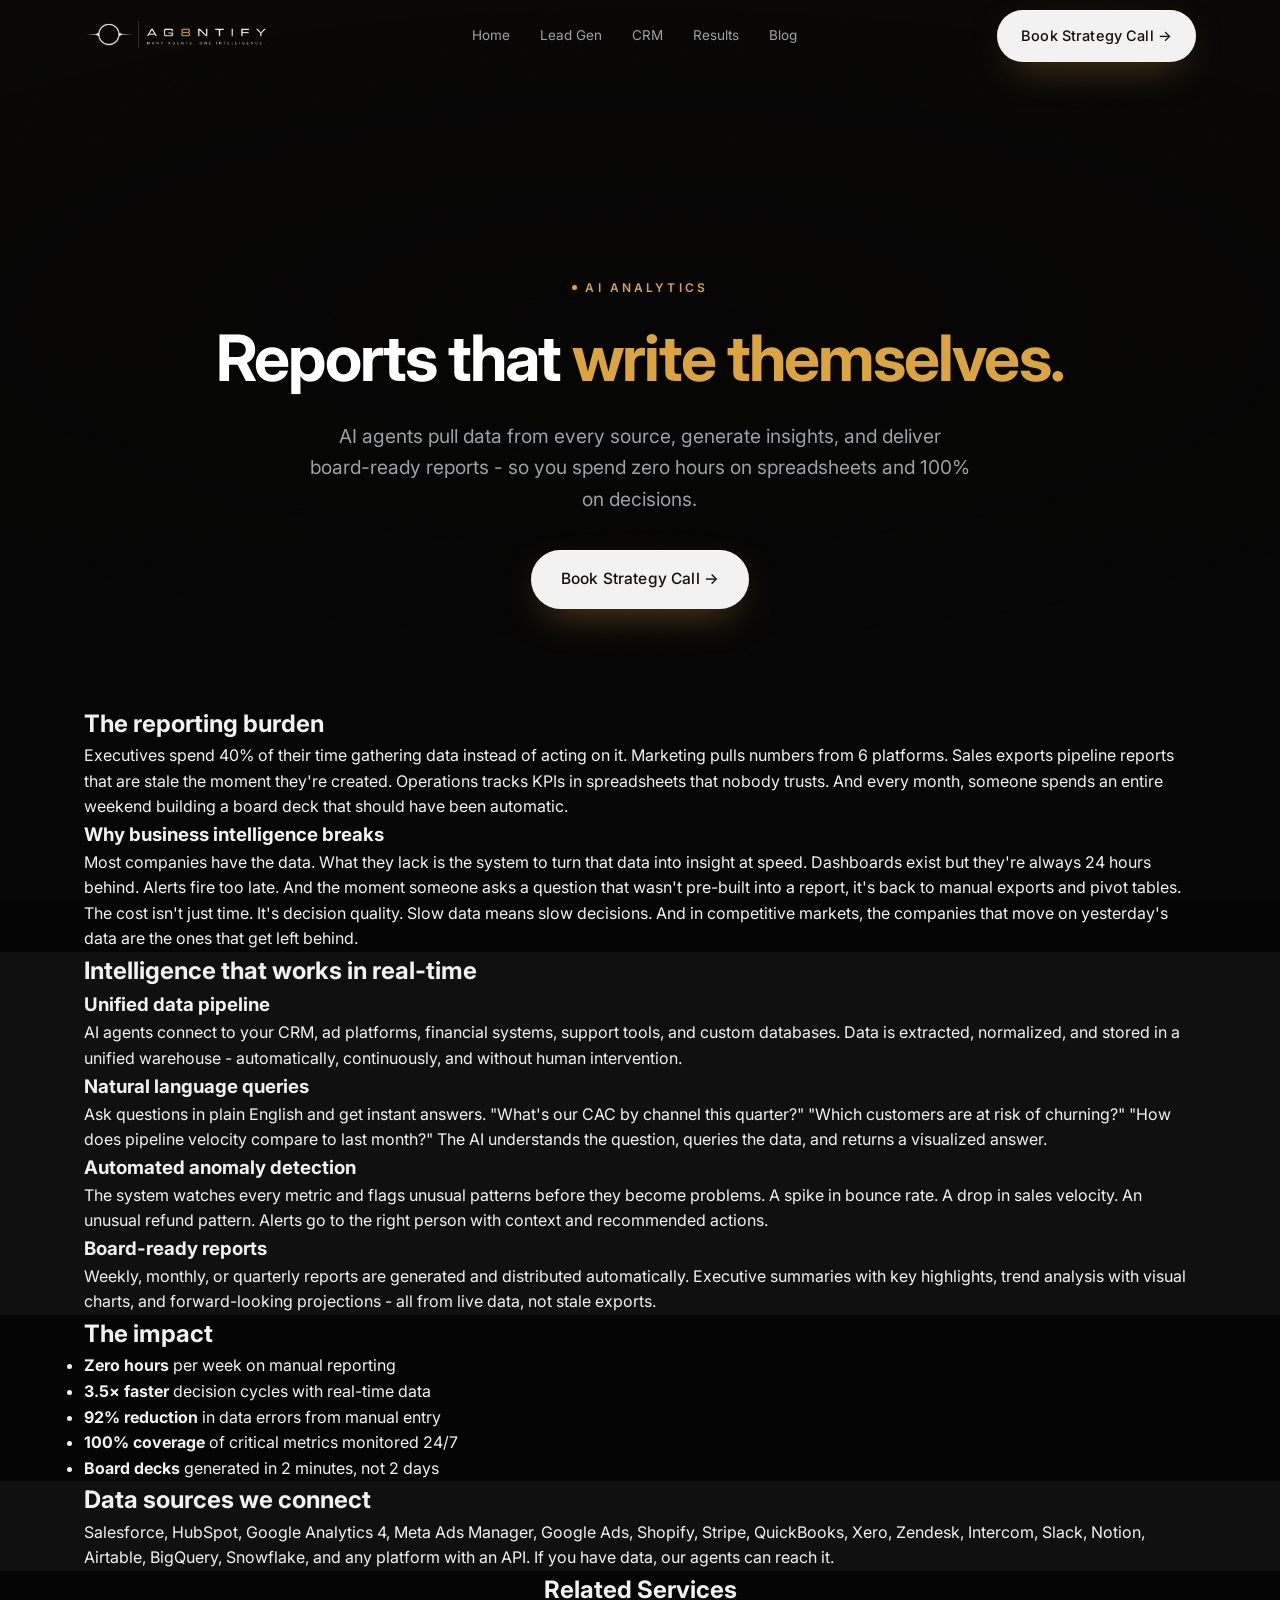
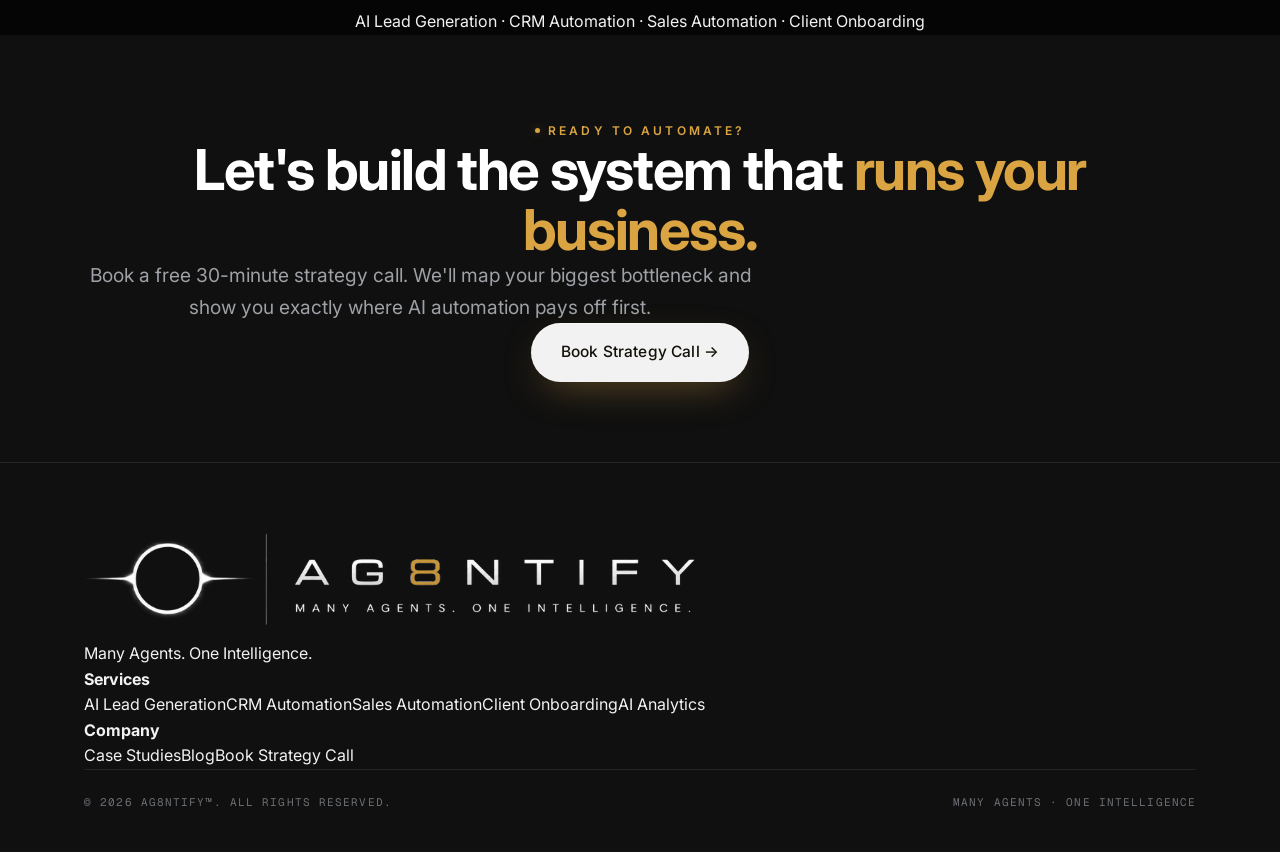
==== commit cc832eaa: "fix: FAQ accordion, remove em dashes, add homepage links to inner pages" ====
--- a/ai-analytics/index.html
+++ b/ai-analytics/index.html
@@ -39,7 +39,7 @@
   <div class="wrap hero-inner" style="padding-top:140px;">
     <span class="eyebrow">AI Analytics</span>
     <h1 class="display">Reports that <span class="gold-ink">write themselves.</span></h1>
-    <p class="lead">AI agents pull data from every source, generate insights, and deliver board-ready reports — so you spend zero hours on spreadsheets and 100% on decisions.</p>
+    <p class="lead">AI agents pull data from every source, generate insights, and deliver board-ready reports - so you spend zero hours on spreadsheets and 100% on decisions.</p>
     <a href="/#book" class="btn btn-primary btn-lg">Book Strategy Call →</a>
   </div>
 </header>
@@ -59,13 +59,13 @@
   <div class="wrap">
     <h2>Intelligence that <strong>works in real-time</strong></h2>
     <h3>Unified data pipeline</h3>
-    <p>AI agents connect to your CRM, ad platforms, financial systems, support tools, and custom databases. Data is extracted, normalized, and stored in a unified warehouse — automatically, continuously, and without human intervention.</p>
+    <p>AI agents connect to your CRM, ad platforms, financial systems, support tools, and custom databases. Data is extracted, normalized, and stored in a unified warehouse - automatically, continuously, and without human intervention.</p>
     <h3>Natural language queries</h3>
     <p>Ask questions in plain English and get instant answers. "What's our CAC by channel this quarter?" "Which customers are at risk of churning?" "How does pipeline velocity compare to last month?" The AI understands the question, queries the data, and returns a visualized answer.</p>
     <h3>Automated anomaly detection</h3>
     <p>The system watches every metric and flags unusual patterns before they become problems. A spike in bounce rate. A drop in sales velocity. An unusual refund pattern. Alerts go to the right person with context and recommended actions.</p>
     <h3>Board-ready reports</h3>
-    <p>Weekly, monthly, or quarterly reports are generated and distributed automatically. Executive summaries with key highlights, trend analysis with visual charts, and forward-looking projections — all from live data, not stale exports.</p>
+    <p>Weekly, monthly, or quarterly reports are generated and distributed automatically. Executive summaries with key highlights, trend analysis with visual charts, and forward-looking projections - all from live data, not stale exports.</p>
   </div>
 </section>
 
